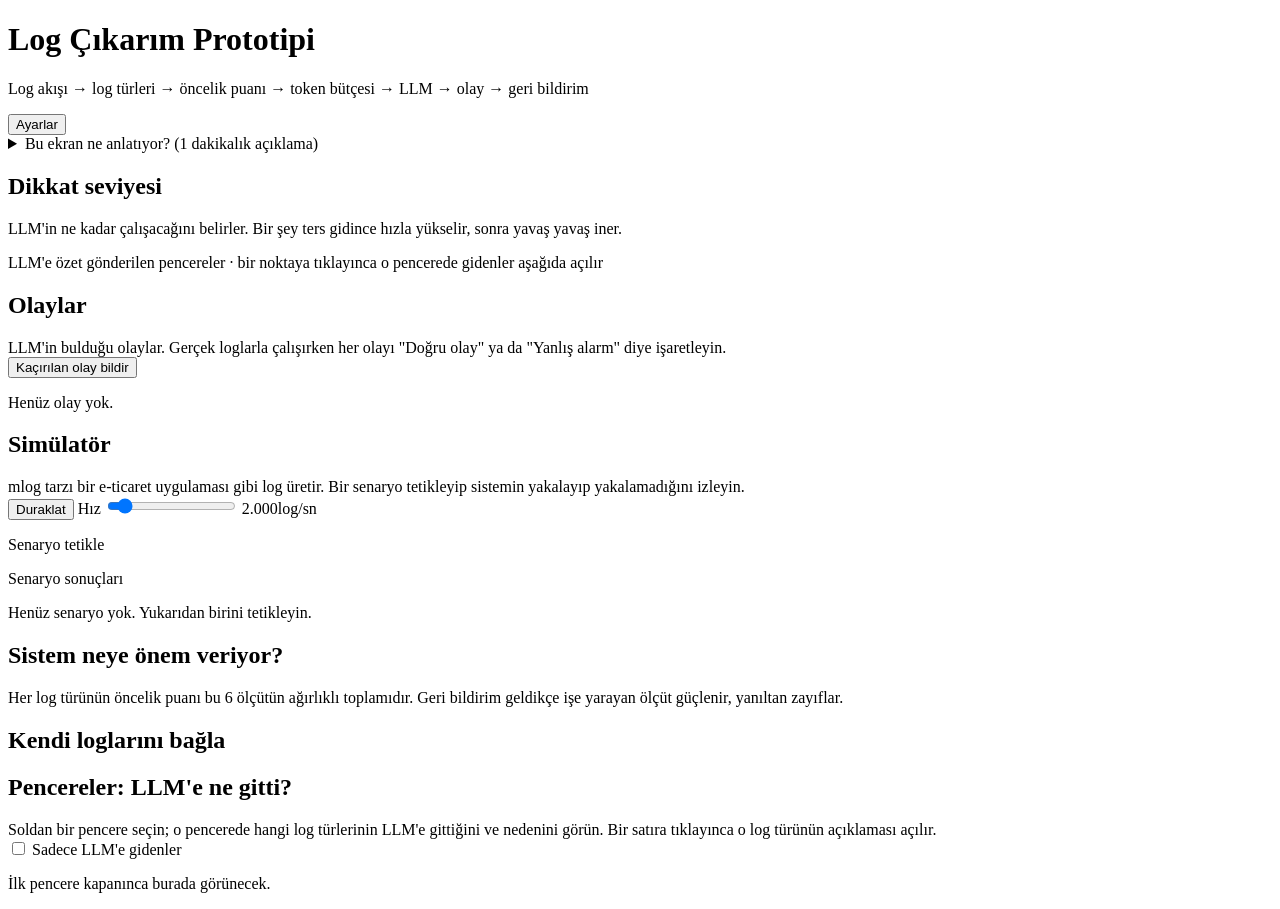
==== web/index.html @ 5d0bdaa5 "Yüksek hacimli log → LLM çıkarım prototipi Logları şablonlara (log türlerine) indirger, her zaman pe" ====
<!doctype html>
<html lang="tr">
<head>
  <meta charset="utf-8">
  <meta name="viewport" content="width=device-width, initial-scale=1">
  <title>Log Çıkarım Prototipi</title>
  <link rel="stylesheet" href="/style.css">
</head>
<body>
  <header class="topbar">
    <div class="brand">
      <h1>Log Çıkarım Prototipi</h1>
      <p>Log akışı → log türleri → öncelik puanı → token bütçesi → LLM → olay → geri bildirim</p>
    </div>
    <div class="top-right">
      <span id="mode-chip" class="chip"></span>
      <span id="clock" class="muted mono"></span>
      <button id="btn-settings" class="btn" type="button">Ayarlar</button>
    </div>
  </header>

  <details class="intro" id="intro">
    <summary>Bu ekran ne anlatıyor? <span class="muted">(1 dakikalık açıklama)</span></summary>
    <ol>
      <li><b>Sorun:</b> Saniyede binlerce log geliyor; bir LLM bunların hepsini okuyamaz.</li>
      <li><b>Log türü (şablon):</b> Sistem birbirine benzeyen satırları tek bir türde toplar.
        <code>User 123 logged in</code> ile <code>User 456 logged in</code> aynı türdür: <code>User &lt;*&gt; logged in</code>.
        Değişen kısımlar (kimlik, sayı, IP) <code>&lt;*&gt;</code> ile gösterilir. Böylece yüz binlerce satır birkaç düzine türe iner.</li>
      <li><b>Pencere:</b> Zaman 5-20 saniyelik dilimlere bölünür. Her pencerede her log türüne 0-100 arası bir
        <b>öncelik puanı</b> verilir: yeni mi, normalden farklı mı, hata mı, geçmişte işe yaradı mı?</li>
      <li><b>LLM:</b> Puanı yüksek türler, sabit bir token bütçesine sığdığı kadar LLM'e özet olarak gider. LLM "olay var mı?" diye karar verir.</li>
      <li><b>Kapalı döngü:</b> Olay doğru çıkarsa o log türlerinin puanı ileride yükselir, yanlış alarmsa düşer.
        Kaçırılan olay bildirilirse sistem daha dikkatli olur. Simülatörde bu geri bildirim otomatik verilir.</li>
      <li><b>Dikkat seviyesi:</b> Bir şey ters gidince sistem pencereleri kısaltır ve LLM'e daha çok bilgi gönderir; ortalık sakinleşince yavaşça normale döner.</li>
    </ol>
  </details>

  <div id="banners" class="banners" aria-live="polite"></div>

  <section class="kpis" id="kpis" aria-label="Özet göstergeler"></section>

  <main class="grid">
    <div class="col-main">
      <section class="card">
        <div class="card-head">
          <h2>Dikkat seviyesi</h2>
          <span class="hint">LLM'in ne kadar çalışacağını belirler. Bir şey ters gidince hızla yükselir, sonra yavaş yavaş iner.</span>
        </div>
        <div id="attention-body"></div>
        <div id="attention-chart" class="chart" aria-label="Dikkat seviyesi zaman grafiği"></div>
        <p class="caption"><span class="dot dot-series"></span> LLM'e özet gönderilen pencereler · bir noktaya tıklayınca o pencerede gidenler aşağıda açılır</p>
        <div id="level-table"></div>
      </section>

      <section class="card">
        <div class="card-head row">
          <div>
            <h2>Olaylar</h2>
            <span class="hint">LLM'in bulduğu olaylar. Gerçek loglarla çalışırken her olayı "Doğru olay" ya da "Yanlış alarm" diye işaretleyin.</span>
          </div>
          <button id="btn-missed" class="btn small" type="button" title="LLM'in yakalamadığı bir olay olduysa bildirin">Kaçırılan olay bildir</button>
        </div>
        <div id="incidents"><p class="empty">Henüz olay yok.</p></div>
      </section>
    </div>

    <div class="col-side">
      <section class="card">
        <div class="card-head">
          <h2>Simülatör</h2>
          <span class="hint">mlog tarzı bir e-ticaret uygulaması gibi log üretir. Bir senaryo tetikleyip sistemin yakalayıp yakalamadığını izleyin.</span>
        </div>
        <div class="sim-controls">
          <button id="sim-toggle" class="btn" type="button">Duraklat</button>
          <label class="rate">
            <span>Hız</span>
            <input type="range" id="sim-rate" min="200" max="20000" step="100" value="2000">
            <output id="sim-rate-val" class="mono">2.000</output><span class="muted">log/sn</span>
          </label>
        </div>
        <p class="subhead">Senaryo tetikle</p>
        <div class="scenarios" id="scenarios"></div>
        <p class="subhead">Senaryo sonuçları</p>
        <div id="sim-results"><p class="empty small">Henüz senaryo yok. Yukarıdan birini tetikleyin.</p></div>
      </section>

      <section class="card">
        <div class="card-head">
          <h2>Sistem neye önem veriyor?</h2>
          <span class="hint">Her log türünün öncelik puanı bu 6 ölçütün ağırlıklı toplamıdır. Geri bildirim geldikçe işe yarayan ölçüt güçlenir, yanıltan zayıflar.</span>
        </div>
        <div id="weights"></div>
      </section>

      <section class="card">
        <div class="card-head">
          <h2>Kendi loglarını bağla</h2>
        </div>
        <div id="connect" class="connect"></div>
      </section>
    </div>
  </main>

  <section class="card full" id="windows-card">
    <div class="card-head row">
      <div>
        <h2>Pencereler: LLM'e ne gitti?</h2>
        <span class="hint">Soldan bir pencere seçin; o pencerede hangi log türlerinin LLM'e gittiğini ve nedenini görün.
          Bir satıra tıklayınca o log türünün açıklaması açılır.</span>
      </div>
      <label class="radio small"><input type="checkbox" id="only-called"> Sadece LLM'e gidenler</label>
    </div>
    <div class="win-layout">
      <div class="win-list" id="win-list"></div>
      <div class="win-detail" id="win-detail"><p class="empty">İlk pencere kapanınca burada görünecek.</p></div>
    </div>
  </section>

  <dialog id="settings">
    <form method="dialog" id="settings-form">
      <h2>Ayarlar</h2>
      <fieldset>
        <legend>LLM analisti</legend>
        <label class="radio"><input type="radio" name="mod" value="simulasyon"> Simülasyon analisti <span class="muted">(anahtar gerekmez, ücretsiz)</span></label>
        <label class="radio"><input type="radio" name="mod" value="claude" id="mod-claude"> Claude <span class="muted">(Anthropic API)</span></label>
        <p id="claude-status" class="note"></p>
        <label class="field">API anahtarı
          <input type="password" id="api-key" placeholder="sk-ant-..." autocomplete="off" spellcheck="false">
        </label>
        <p class="note">Anahtar sadece bu bilgisayarda çalışan sunucunun belleğinde tutulur, diske yazılmaz.
          Alternatif olarak <code>ANTHROPIC_API_KEY</code> ortam değişkenini ayarlayabilirsiniz.</p>
      </fieldset>
      <fieldset>
        <legend>Geri bildirim ve bütçe</legend>
        <label class="radio"><input type="checkbox" id="auto-fb"> Otomatik geri bildirim
          <span class="muted">(simülatör hangi olayın gerçek olduğunu bilir)</span></label>
        <label class="field">Günlük token bütçesi
          <input type="number" id="budget" min="1000" step="1000">
        </label>
      </fieldset>
      <div class="dialog-actions">
        <button type="button" id="btn-reset" class="btn danger">Her şeyi sıfırla</button>
        <span class="spacer"></span>
        <button value="cancel" class="btn">Kapat</button>
        <button type="button" id="btn-save" class="btn primary">Kaydet</button>
      </div>
      <p id="settings-msg" class="note" role="status"></p>
    </form>
  </dialog>

  <div id="tooltip" class="tooltip" hidden></div>
  <script src="/app.js"></script>
</body>
</html>
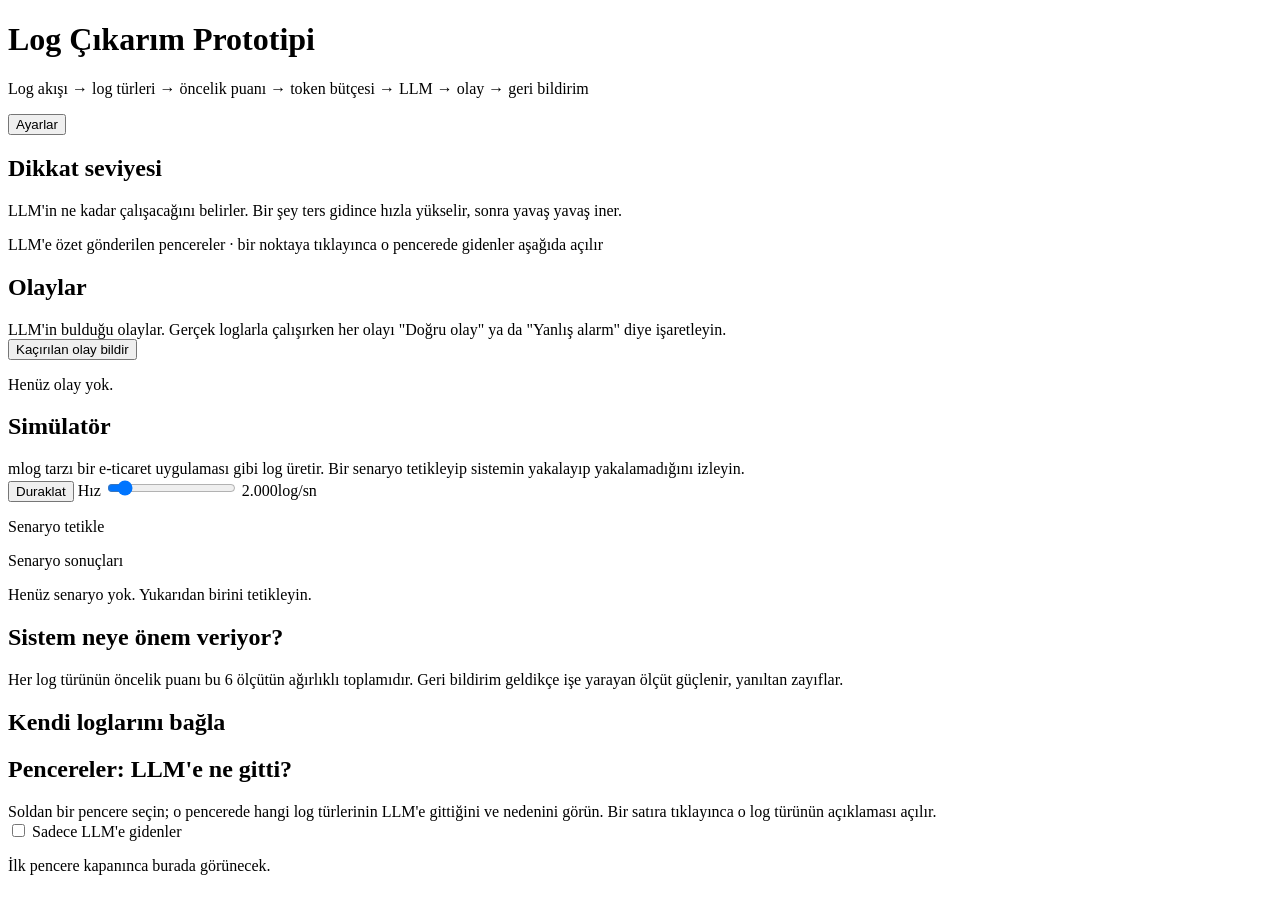
==== commit b0ff18da: "Arayüzdeki "Bu ekran ne anlatıyor?" kutusunu kaldır Co-Authored-By: Claude Opus 5.5 <noreply@anthrop" ====
--- a/web/index.html
+++ b/web/index.html
@@ -19,21 +19,6 @@
     </div>
   </header>
 
-  <details class="intro" id="intro">
-    <summary>Bu ekran ne anlatıyor? <span class="muted">(1 dakikalık açıklama)</span></summary>
-    <ol>
-      <li><b>Sorun:</b> Saniyede binlerce log geliyor; bir LLM bunların hepsini okuyamaz.</li>
-      <li><b>Log türü (şablon):</b> Sistem birbirine benzeyen satırları tek bir türde toplar.
-        <code>User 123 logged in</code> ile <code>User 456 logged in</code> aynı türdür: <code>User &lt;*&gt; logged in</code>.
-        Değişen kısımlar (kimlik, sayı, IP) <code>&lt;*&gt;</code> ile gösterilir. Böylece yüz binlerce satır birkaç düzine türe iner.</li>
-      <li><b>Pencere:</b> Zaman 5-20 saniyelik dilimlere bölünür. Her pencerede her log türüne 0-100 arası bir
-        <b>öncelik puanı</b> verilir: yeni mi, normalden farklı mı, hata mı, geçmişte işe yaradı mı?</li>
-      <li><b>LLM:</b> Puanı yüksek türler, sabit bir token bütçesine sığdığı kadar LLM'e özet olarak gider. LLM "olay var mı?" diye karar verir.</li>
-      <li><b>Kapalı döngü:</b> Olay doğru çıkarsa o log türlerinin puanı ileride yükselir, yanlış alarmsa düşer.
-        Kaçırılan olay bildirilirse sistem daha dikkatli olur. Simülatörde bu geri bildirim otomatik verilir.</li>
-      <li><b>Dikkat seviyesi:</b> Bir şey ters gidince sistem pencereleri kısaltır ve LLM'e daha çok bilgi gönderir; ortalık sakinleşince yavaşça normale döner.</li>
-    </ol>
-  </details>
 
   <div id="banners" class="banners" aria-live="polite"></div>
 
